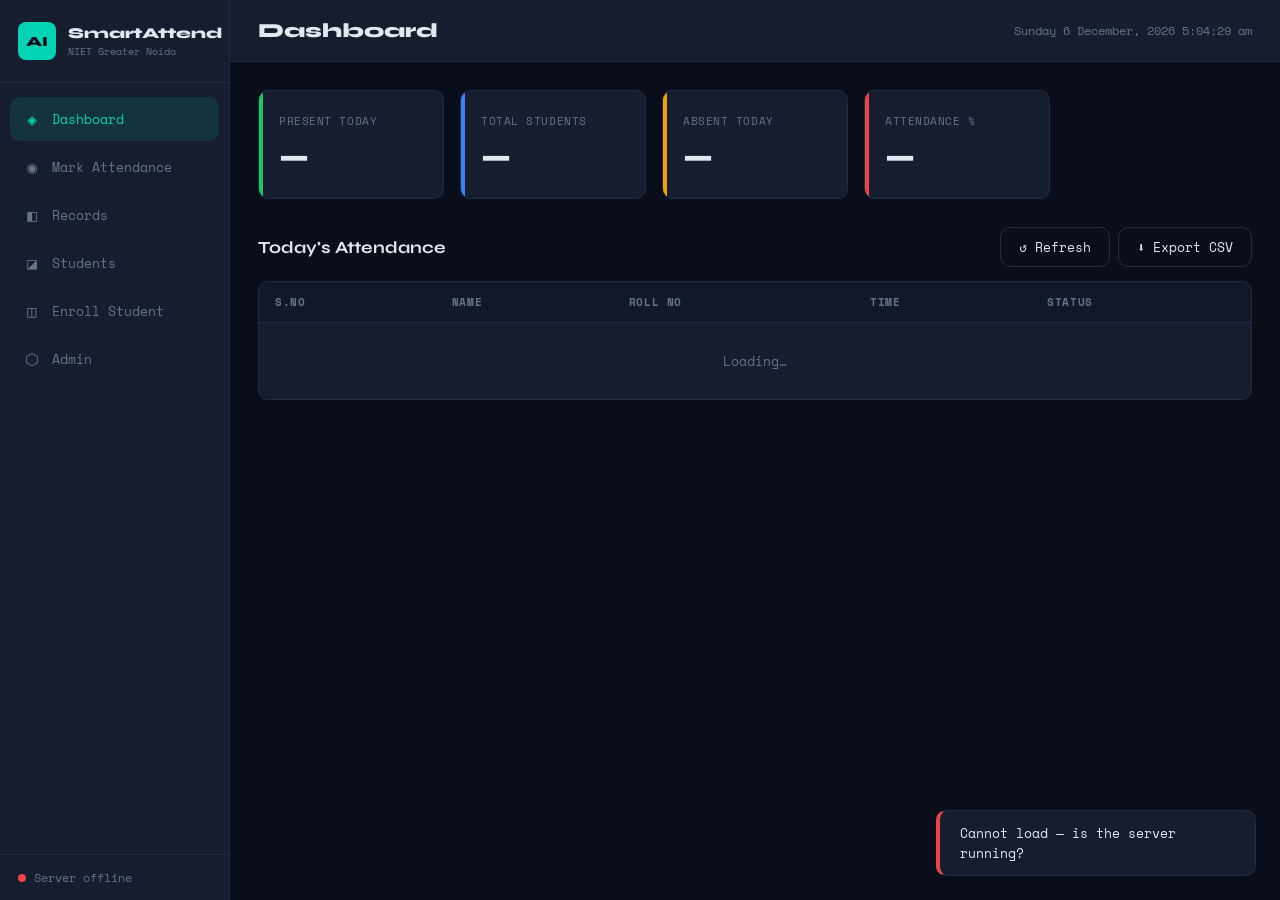
==== attendance_system/frontend/index.html @ 53f61079 "Add files via upload" ====
<!DOCTYPE html>
<html lang="en">
<head>
  <meta charset="UTF-8" />
  <meta name="viewport" content="width=device-width, initial-scale=1.0" />
  <title>AI Smart Attendance — NIET</title>
  <link rel="stylesheet" href="css/style.css" />
  <link rel="preconnect" href="https://fonts.googleapis.com" />
  <link rel="preconnect" href="https://fonts.gstatic.com" crossorigin />
  <link href="https://fonts.googleapis.com/css2?family=Space+Mono:wght@400;700&family=Syne:wght@400;600;800&display=swap" rel="stylesheet" />
</head>
<body>

  <!-- ══ SIDEBAR  -->
  <aside class="sidebar">
    <div class="sidebar__brand">
      <div class="brand-icon">AI</div>
      <div>
        <p class="brand-title">SmartAttend</p>
        <p class="brand-sub">NIET Greater Noida</p>
      </div>
    </div>
    <nav class="sidebar__nav">
      <a href="#" class="nav-item active" data-page="dashboard"><span class="nav-icon">◈</span>Dashboard</a>
      <a href="#" class="nav-item" data-page="camera"><span class="nav-icon">◉</span>Mark Attendance</a>
      <a href="#" class="nav-item" data-page="records"><span class="nav-icon">◧</span>Records</a>
      <a href="#" class="nav-item" data-page="students"><span class="nav-icon">◪</span>Students</a>
      <a href="#" class="nav-item" data-page="enroll"><span class="nav-icon">◫</span>Enroll Student</a>
      <a href="#" class="nav-item" data-page="admin"><span class="nav-icon">⬡</span>Admin</a>
    </nav>
    <div class="sidebar__footer">
      <div class="status-dot" id="serverStatus"></div>
      <span id="serverStatusText">Connecting…</span>
    </div>
  </aside>

  <!-- ══ MAIN  -->
  <main class="main">
    <header class="topbar">
      <h1 class="topbar__title" id="pageTitle">Dashboard</h1>
      <div class="topbar__date" id="liveClock"></div>
    </header>

    <!-- ══ PAGE: DASHBOARD  -->
    <section class="page active" id="page-dashboard">
      <div class="stat-grid">
        <div class="stat-card stat-card--green">
          <p class="stat-label">Present Today</p>
          <p class="stat-value" id="statPresent">—</p>
        </div>
        <div class="stat-card stat-card--blue">
          <p class="stat-label">Total Students</p>
          <p class="stat-value" id="statTotal">—</p>
        </div>
        <div class="stat-card stat-card--amber">
          <p class="stat-label">Absent Today</p>
          <p class="stat-value" id="statAbsent">—</p>
        </div>
        <div class="stat-card stat-card--red">
          <p class="stat-label">Attendance %</p>
          <p class="stat-value" id="statPct">—</p>
        </div>
      </div>
      <div class="section-header">
        <h2>Today's Attendance</h2>
        <div style="display:flex;gap:8px">
          <button class="btn btn--ghost" onclick="loadTodayAttendance()">↺ Refresh</button>
          <button class="btn btn--ghost" onclick="exportToday()">⬇ Export CSV</button>
        </div>
      </div>
      <div class="table-wrap">
        <table class="data-table">
          <thead><tr><th>S.No</th><th>Name</th><th>Roll No</th><th>Time</th><th>Status</th></tr></thead>
          <tbody id="dashTableBody"><tr><td colspan="5" class="empty-row">Loading…</td></tr></tbody>
        </table>
      </div>
    </section>

    <!-- ══ PAGE: MARK ATTENDANCE (AUTO MODE) -->
    <section class="page" id="page-camera">
      <div class="camera-layout">

        <!-- Left: camera feed -->
        <div class="camera-box">
          <video id="webcam" autoplay playsinline style="display:none"></video>
          <canvas id="snapshot" style="display:none"></canvas>
          <canvas id="overlayCanvas" class="overlay-canvas" style="display:none"></canvas>
          <div class="camera-overlay" id="cameraOverlay">
            <div class="cam-idle-icon">◉</div>
            <p>Click "Start Camera" to begin</p>
            <p style="font-size:11px;margin-top:6px;color:var(--muted)">Attendance marks automatically</p>
          </div>

          <!-- Live status bar at bottom of camera -->
          <div class="cam-statusbar" id="camStatusBar" style="display:none">
            <span id="camStatusText">Scanning…</span>
            <span id="camTimer" class="cam-timer">3s</span>
          </div>
        </div>

        <!-- Right: controls + live results -->
        <div class="camera-controls">
          <div class="auto-mode-badge">
            <span class="pulse-dot"></span>
            AUTO MODE — No button needed
          </div>

          <button class="btn btn--primary btn--full" id="btnStartCam" onclick="startCamera()">▶ Start Camera</button>
          <button class="btn btn--danger  btn--full" id="btnStopCam"  onclick="stopCamera()" disabled>■ Stop Camera</button>

          <!-- Interval selector -->
          <div class="interval-row">
            <label>Scan every:</label>
            <select id="scanInterval">
              <option value="2000">2 seconds</option>
              <option value="3000" selected>3 seconds</option>
              <option value="5000">5 seconds</option>
              <option value="10000">10 seconds</option>
            </select>
          </div>

          <!-- Live log -->
          <div class="live-log-box">
            <p class="result-title">📋 Live Recognition Log</p>
            <div id="liveLog">
              <p class="empty-hint">Start camera to see live results here…</p>
            </div>
          </div>

          <!-- Session summary -->
          <div class="session-box" id="sessionBox" style="display:none">
            <p class="result-title">✅ Session Summary</p>
            <div id="sessionSummary"></div>
          </div>
        </div>
      </div>
    </section>

    <!-- ══ PAGE: RECORDS  -->
    <section class="page" id="page-records">
      <div class="filter-bar">
        <label>Filter by date:
          <input type="date" id="filterDate" onchange="loadAttendanceRecords()" />
        </label>
        <button class="btn btn--ghost" onclick="clearDateFilter()">Show All</button>
        <button class="btn btn--ghost" onclick="exportRecords()">⬇ Export CSV</button>
      </div>
      <div class="table-wrap">
        <table class="data-table">
          <thead><tr><th>S.No</th><th>Name</th><th>Roll No</th><th>Date</th><th>Time</th><th>Status</th></tr></thead>
          <tbody id="recordsBody"><tr><td colspan="6" class="empty-row">Select a date or click Show All</td></tr></tbody>
        </table>
      </div>
    </section>

    <!-- ══ PAGE: STUDENTS LIST  -->
    <section class="page" id="page-students">
      <div class="section-header">
        <h2>Enrolled Students</h2>
        <button class="btn btn--primary" onclick="toggleAddForm()">+ Add Student</button>
      </div>
      <div class="add-form" id="addForm" style="display:none">
        <h3>Add New Student</h3>
        <div class="form-row">
          <input type="text" id="newName"    placeholder="Full Name" />
          <input type="text" id="newRoll"    placeholder="Roll Number" />
          <button class="btn btn--success" onclick="addStudent()">Save</button>
        </div>
        <p class="form-hint">After saving → go to <strong>Enroll Student</strong> page to capture face photos → then <strong>Admin → Retrain</strong>.</p>
      </div>
      <div class="table-wrap">
        <table class="data-table">
          <thead>
            <tr>
              <th>S.No</th><th>Name</th><th>Roll No</th>
              <th>Present Days</th><th>Attendance %</th><th>Last Seen</th><th>Action</th>
            </tr>
          </thead>
          <tbody id="studentsBody"><tr><td colspan="7" class="empty-row">Loading…</td></tr></tbody>
        </table>
      </div>
    </section>

    <!-- ══ PAGE: INDIVIDUAL STUDENT PROFILE  -->
    <section class="page" id="page-profile">
      <div class="profile-back">
        <button class="btn btn--ghost" onclick="navigateTo('students')">← Back to Students</button>
      </div>

      <!-- Profile header -->
      <div class="profile-header" id="profileHeader">
        <div class="profile-avatar" id="profileAvatar">?</div>
        <div class="profile-info">
          <h2 id="profileName">—</h2>
          <p id="profileRoll" style="color:var(--muted);font-size:13px">—</p>
        </div>
      </div>

      <!-- Stats row -->
      <div class="stat-grid" style="margin-top:20px">
        <div class="stat-card stat-card--green">
          <p class="stat-label">Days Present</p>
          <p class="stat-value" id="profilePresent">—</p>
        </div>
        <div class="stat-card stat-card--blue">
          <p class="stat-label">Working Days</p>
          <p class="stat-value" id="profileWorking">—</p>
        </div>
        <div class="stat-card stat-card--amber">
          <p class="stat-label">Attendance %</p>
          <p class="stat-value" id="profilePct">—</p>
        </div>
        <div class="stat-card stat-card--red">
          <p class="stat-label">Last Seen</p>
          <p class="stat-value" style="font-size:18px" id="profileLastSeen">—</p>
        </div>
      </div>

      <!-- Percentage bar -->
      <div class="pct-bar-wrap">
        <div class="pct-bar-track">
          <div class="pct-bar-fill" id="profilePctBar" style="width:0%"></div>
        </div>
        <span id="profilePctLabel">0%</span>
      </div>

      <!-- Monthly breakdown -->
      <div class="section-header" style="margin-top:24px">
        <h2>Monthly Breakdown</h2>
        <button class="btn btn--ghost" onclick="exportStudentCSV()">⬇ Export CSV</button>
      </div>
      <div class="table-wrap" style="margin-bottom:24px">
        <table class="data-table">
          <thead><tr><th>Month</th><th>Days Present</th></tr></thead>
          <tbody id="profileMonthly"><tr><td colspan="2" class="empty-row">—</td></tr></tbody>
        </table>
      </div>

      <!-- Full history -->
      <div class="section-header">
        <h2>Full Attendance History</h2>
      </div>
      <div class="table-wrap">
        <table class="data-table">
          <thead><tr><th>S.No</th><th>Date</th><th>Day</th><th>Time</th><th>Status</th></tr></thead>
          <tbody id="profileHistory"><tr><td colspan="5" class="empty-row">Loading…</td></tr></tbody>
        </table>
      </div>
    </section>

    <!-- ══ PAGE: ENROLL  -->
    <section class="page" id="page-enroll">
      <div class="enroll-layout">
        <div class="camera-box">
          <video id="enrollWebcam" autoplay playsinline style="display:none"></video>
          <canvas id="enrollCanvas" style="display:none"></canvas>
          <img id="enrollPreview" style="display:none;width:100%;height:100%;object-fit:cover" alt="Preview" />
          <div class="camera-overlay" id="enrollOverlay"><p>Camera inactive</p></div>
        </div>
        <div class="camera-controls">
          <h3 style="font-family:var(--font-h);font-size:15px;margin-bottom:4px">Enroll Student Face</h3>
          <p class="form-hint" style="margin-bottom:12px">Capture 5+ photos per student. Different angles work best.</p>
          <input type="text" id="enrollRoll" placeholder="Roll Number" class="full-input" />
          <button class="btn btn--primary btn--full" id="btnEnrollStart" onclick="startEnrollCam()">▶ Start Camera</button>
          <button class="btn btn--danger  btn--full" id="btnEnrollStop"  onclick="stopEnrollCam()" disabled>■ Stop</button>
          <button class="btn btn--success btn--full" id="btnEnrollSnap"  onclick="enrollSnap()" disabled>📸 Capture Photo</button>
          <div class="result-box" style="margin-top:12px">
            <p class="result-title">Photo Count</p>
            <div id="enrollStatus"><p class="empty-hint">Enter roll number and start camera.</p></div>
          </div>
        </div>
      </div>
    </section>

    <!-- ══ PAGE: ADMIN  -->
    <section class="page" id="page-admin">
      <div class="admin-grid">
        <div class="admin-card">
          <h3>🔄 Retrain Face Model</h3>
          <p>Re-encodes all faces in <code>dataset/</code>. Run after enrolling new students.</p>
          <button class="btn btn--primary" id="btnRetrain" onclick="retrain()">Start Retraining</button>
          <pre id="retrainLog" class="log-box" style="display:none"></pre>
        </div>
        <div class="admin-card">
          <h3>📊 System Stats</h3>
          <div id="adminStats"><p class="empty-hint">Loading…</p></div>
          <button class="btn btn--ghost" style="margin-top:12px" onclick="loadAdminStats()">↺ Refresh</button>
        </div>
        <div class="admin-card">
          <h3>⬇ Export All Attendance</h3>
          <p>Download complete attendance history as CSV.</p>
          <button class="btn btn--ghost" onclick="window.location='/api/export/attendance'">Download CSV</button>
        </div>
        <div class="admin-card">
          <h3>⚙ Configuration</h3>
          <p>Edit <code>backend/config.py</code> to change MySQL credentials, face recognition tolerance, Flask port.</p>
        </div>
      </div>
    </section>

  </main>

  <div class="toast" id="toast"></div>
  <script src="js/app.js"></script>
</body>
</html>
---- attendance_system/frontend/css/style.css ----
/* frontend/css/style.css
   Palette: deep navy + electric teal + warm amber accent
   Font: Syne (headings) + Space Mono (data)
*/

/* ── Reset & variables ─────────────────────────────────────── */
*, *::before, *::after { box-sizing: border-box; margin: 0; padding: 0; }

:root {
  --navy:    #0a0e1a;
  --navy2:   #111827;
  --panel:   #161d2e;
  --border:  #1e2d47;
  --teal:    #00d4b4;
  --teal2:   #00a88f;
  --amber:   #f59e0b;
  --red:     #ef4444;
  --green:   #22c55e;
  --blue:    #3b82f6;
  --text:    #e2e8f0;
  --muted:   #64748b;
  --font-h:  'Syne', sans-serif;
  --font-m:  'Space Mono', monospace;
  --radius:  10px;
  --sidebar: 230px;
}

html, body {
  height: 100%;
  background: var(--navy);
  color: var(--text);
  font-family: var(--font-m);
  font-size: 14px;
}

/* ── Layout ─────────────────────────────────────────────────── */
body { display: flex; min-height: 100vh; }

.sidebar {
  width: var(--sidebar);
  min-height: 100vh;
  background: var(--panel);
  border-right: 1px solid var(--border);
  display: flex;
  flex-direction: column;
  position: fixed;
  top: 0; left: 0; bottom: 0;
  z-index: 100;
}

.main {
  margin-left: var(--sidebar);
  flex: 1;
  min-height: 100vh;
  display: flex;
  flex-direction: column;
  background: var(--navy);
}

/* ── Sidebar brand ──────────────────────────────────────────── */
.sidebar__brand {
  padding: 22px 18px;
  display: flex;
  align-items: center;
  gap: 12px;
  border-bottom: 1px solid var(--border);
}
.brand-icon {
  width: 38px; height: 38px;
  background: var(--teal);
  color: var(--navy);
  display: grid; place-items: center;
  font-family: var(--font-h);
  font-weight: 800;
  font-size: 14px;
  border-radius: 8px;
  flex-shrink: 0;
}
.brand-title { font-family: var(--font-h); font-weight: 800; font-size: 15px; color: var(--text); }
.brand-sub   { font-size: 10px; color: var(--muted); margin-top: 2px; }

/* ── Sidebar nav ────────────────────────────────────────────── */
.sidebar__nav { padding: 14px 10px; flex: 1; display: flex; flex-direction: column; gap: 4px; }

.nav-item {
  display: flex; align-items: center; gap: 10px;
  padding: 10px 12px;
  border-radius: var(--radius);
  color: var(--muted);
  text-decoration: none;
  font-size: 13px;
  transition: background .15s, color .15s;
}
.nav-item:hover { background: var(--border); color: var(--text); }
.nav-item.active { background: rgba(0,212,180,.12); color: var(--teal); }
.nav-icon { font-size: 16px; width: 20px; text-align: center; }

/* ── Sidebar footer ─────────────────────────────────────────── */
.sidebar__footer {
  padding: 14px 18px;
  border-top: 1px solid var(--border);
  display: flex; align-items: center; gap: 8px;
  font-size: 12px; color: var(--muted);
}
.status-dot {
  width: 8px; height: 8px; border-radius: 50%;
  background: var(--muted); transition: background .3s;
}
.status-dot.online  { background: var(--green); box-shadow: 0 0 6px var(--green); }
.status-dot.offline { background: var(--red); }

/* ── Topbar ─────────────────────────────────────────────────── */
.topbar {
  padding: 18px 28px;
  border-bottom: 1px solid var(--border);
  display: flex; justify-content: space-between; align-items: center;
  background: var(--panel);
  position: sticky; top: 0; z-index: 50;
}
.topbar__title { font-family: var(--font-h); font-weight: 800; font-size: 20px; }
.topbar__date  { font-size: 12px; color: var(--muted); }

/* ── Pages ──────────────────────────────────────────────────── */
.page { display: none; padding: 28px; }
.page.active { display: block; }

/* ── Stat grid ──────────────────────────────────────────────── */
.stat-grid {
  display: grid;
  grid-template-columns: repeat(auto-fill, minmax(180px, 1fr));
  gap: 16px;
  margin-bottom: 28px;
}
.stat-card {
  background: var(--panel);
  border: 1px solid var(--border);
  border-radius: var(--radius);
  padding: 22px 20px;
  position: relative;
  overflow: hidden;
}
.stat-card::after {
  content: '';
  position: absolute; top: 0; left: 0;
  width: 4px; height: 100%;
}
.stat-card--green::after { background: var(--green); }
.stat-card--blue::after  { background: var(--blue); }
.stat-card--amber::after { background: var(--amber); }
.stat-card--red::after   { background: var(--red); }

.stat-label { font-size: 11px; color: var(--muted); text-transform: uppercase; letter-spacing: .05em; margin-bottom: 8px; }
.stat-value { font-family: var(--font-h); font-weight: 800; font-size: 32px; }

/* ── Section header ─────────────────────────────────────────── */
.section-header {
  display: flex; justify-content: space-between; align-items: center;
  margin-bottom: 14px;
}
.section-header h2 { font-family: var(--font-h); font-size: 17px; }

/* ── Table ──────────────────────────────────────────────────── */
.table-wrap {
  background: var(--panel);
  border: 1px solid var(--border);
  border-radius: var(--radius);
  overflow: auto;
}
.data-table { width: 100%; border-collapse: collapse; }
.data-table thead { background: var(--navy2); }
.data-table th {
  padding: 12px 16px;
  text-align: left;
  font-size: 11px;
  text-transform: uppercase;
  letter-spacing: .06em;
  color: var(--muted);
  white-space: nowrap;
}
.data-table td {
  padding: 11px 16px;
  border-top: 1px solid var(--border);
  font-size: 13px;
}
.data-table tr:hover td { background: rgba(255,255,255,.025); }
.empty-row { text-align: center; color: var(--muted); padding: 28px !important; }

.badge {
  display: inline-block;
  padding: 2px 10px;
  border-radius: 20px;
  font-size: 11px;
  font-weight: 700;
}
.badge--present { background: rgba(34,197,94,.15); color: var(--green); }
.badge--absent  { background: rgba(239,68,68,.15);  color: var(--red); }

/* ── Buttons ────────────────────────────────────────────────── */
.btn {
  display: inline-flex; align-items: center; gap: 6px;
  padding: 9px 18px;
  border-radius: var(--radius);
  border: none; cursor: pointer;
  font-family: var(--font-m);
  font-size: 13px;
  transition: opacity .15s, transform .1s;
}
.btn:hover  { opacity: .88; }
.btn:active { transform: scale(.97); }
.btn:disabled { opacity: .4; cursor: not-allowed; transform: none; }

.btn--primary { background: var(--teal);  color: var(--navy); font-weight: 700; }
.btn--success { background: var(--green); color: var(--navy); font-weight: 700; }
.btn--danger  { background: var(--red);   color: #fff; }
.btn--ghost   {
  background: transparent;
  border: 1px solid var(--border);
  color: var(--text);
}

/* ── Camera page ─────────────────────────────────────────────── */
.camera-layout {
  display: grid;
  grid-template-columns: 1fr 300px;
  gap: 24px;
  align-items: start;
}
@media (max-width: 800px) {
  .camera-layout { grid-template-columns: 1fr; }
}

.camera-box {
  position: relative;
  background: var(--navy2);
  border: 1px solid var(--border);
  border-radius: var(--radius);
  overflow: hidden;
  aspect-ratio: 4/3;
}
.camera-box video,
.camera-box .annotated-img {
  width: 100%; height: 100%; object-fit: cover; display: block;
}
.camera-overlay {
  position: absolute; inset: 0;
  display: grid; place-items: center;
  color: var(--muted); font-size: 13px;
  background: var(--navy2);
  transition: opacity .3s;
}
.camera-overlay.hidden { opacity: 0; pointer-events: none; }

.camera-controls {
  background: var(--panel);
  border: 1px solid var(--border);
  border-radius: var(--radius);
  padding: 20px;
  display: flex; flex-direction: column; gap: 12px;
}

.result-box {
  margin-top: 8px;
  background: var(--navy2);
  border: 1px solid var(--border);
  border-radius: var(--radius);
  padding: 14px;
  min-height: 80px;
}
.result-title { font-size: 11px; text-transform: uppercase; letter-spacing: .06em; color: var(--muted); margin-bottom: 10px; }

.result-item {
  display: flex; justify-content: space-between; align-items: center;
  padding: 6px 0;
  border-bottom: 1px solid var(--border);
  font-size: 12px;
}
.result-item:last-child { border-bottom: none; }
.result-item .r-name { font-weight: 700; color: var(--text); }
.result-item .r-roll { color: var(--muted); font-size: 11px; }
.result-status-marked    { color: var(--green); }
.result-status-already   { color: var(--amber); }
.result-status-unknown   { color: var(--red); }

/* ── Records filter ─────────────────────────────────────────── */
.filter-bar {
  display: flex; align-items: center; gap: 14px;
  margin-bottom: 16px;
  font-size: 13px;
}
.filter-bar input[type="date"] {
  background: var(--panel);
  border: 1px solid var(--border);
  color: var(--text);
  border-radius: var(--radius);
  padding: 7px 12px;
  font-family: var(--font-m);
  font-size: 13px;
  margin-left: 8px;
}

/* ── Add form ───────────────────────────────────────────────── */
.add-form {
  background: var(--panel);
  border: 1px solid var(--border);
  border-radius: var(--radius);
  padding: 20px;
  margin-bottom: 20px;
}
.add-form h3 { font-family: var(--font-h); font-size: 14px; margin-bottom: 14px; }
.form-row {
  display: flex; flex-wrap: wrap; gap: 10px; align-items: center;
}
.form-row input {
  flex: 1; min-width: 160px;
  background: var(--navy2);
  border: 1px solid var(--border);
  color: var(--text);
  border-radius: var(--radius);
  padding: 9px 12px;
  font-family: var(--font-m);
  font-size: 13px;
}
.form-row input:focus { outline: none; border-color: var(--teal); }
.form-hint { font-size: 11px; color: var(--muted); margin-top: 10px; }
.form-hint code {
  background: var(--navy2); padding: 1px 5px;
  border-radius: 4px; color: var(--teal);
}

/* ── Toast ──────────────────────────────────────────────────── */
.toast {
  position: fixed; bottom: 24px; right: 24px;
  background: var(--panel);
  border: 1px solid var(--border);
  border-left: 4px solid var(--teal);
  color: var(--text);
  padding: 12px 20px;
  border-radius: var(--radius);
  font-size: 13px;
  opacity: 0; pointer-events: none;
  transform: translateY(8px);
  transition: all .25s;
  z-index: 9999;
  max-width: 320px;
}
.toast.show {
  opacity: 1; transform: translateY(0); pointer-events: auto;
}
.toast.error { border-left-color: var(--red); }

/* ── Extra pages added in v2 ────────────────────────────────── */

.toggle-row {
  display: flex; align-items: center; gap: 10px;
  font-size: 13px; color: var(--muted); cursor: pointer;
}
.toggle-row input { accent-color: var(--teal); width: 16px; height: 16px; }

.empty-hint { color: var(--muted); font-size: 12px; }

/* Enroll page */
.enroll-layout {
  display: grid;
  grid-template-columns: 1fr 300px;
  gap: 24px;
  align-items: start;
}
@media (max-width: 800px) { .enroll-layout { grid-template-columns: 1fr; } }

/* Admin page */
.admin-grid {
  display: grid;
  grid-template-columns: repeat(auto-fill, minmax(300px, 1fr));
  gap: 20px;
}
.admin-card {
  background: var(--panel);
  border: 1px solid var(--border);
  border-radius: var(--radius);
  padding: 22px;
}
.admin-card h3 {
  font-family: var(--font-h);
  font-size: 15px;
  margin-bottom: 10px;
}
.admin-card p {
  font-size: 13px;
  color: var(--muted);
  margin-bottom: 14px;
  line-height: 1.6;
}
.admin-card code {
  background: var(--navy2); padding: 1px 5px;
  border-radius: 4px; color: var(--teal); font-size: 12px;
}

.log-box {
  margin-top: 14px;
  background: var(--navy);
  border: 1px solid var(--border);
  border-radius: var(--radius);
  padding: 12px;
  font-size: 11px;
  color: var(--teal);
  max-height: 220px;
  overflow-y: auto;
  white-space: pre-wrap;
  word-break: break-all;
}

.stats-list { list-style: none; padding: 0; }
.stats-list li {
  display: flex; justify-content: space-between;
  padding: 7px 0;
  border-bottom: 1px solid var(--border);
  font-size: 13px;
}
.stats-list li:last-child { border-bottom: none; }
.stats-list .s-val { font-weight: 700; color: var(--teal); }

.photo-bar {
  display: flex; gap: 6px; align-items: center;
  margin: 4px 0;
}
.photo-dot {
  width: 12px; height: 12px; border-radius: 50%;
  background: var(--border);
  transition: background .2s;
}
.photo-dot.filled { background: var(--teal); }

/* ══ AUTO MODE CAMERA PAGE ══════════════════════════════════ */
.btn--full { width: 100%; justify-content: center; }

.auto-mode-badge {
  display: flex; align-items: center; gap: 8px;
  background: rgba(0,212,180,.1);
  border: 1px solid rgba(0,212,180,.3);
  border-radius: var(--radius);
  padding: 8px 14px;
  font-size: 11px; font-weight: 700;
  color: var(--teal);
  letter-spacing: .05em;
  text-transform: uppercase;
}

.pulse-dot {
  width: 8px; height: 8px; border-radius: 50%;
  background: var(--teal);
  animation: pulse 1.4s ease-in-out infinite;
  flex-shrink: 0;
}
@keyframes pulse {
  0%,100% { transform: scale(1);   opacity: 1; }
  50%      { transform: scale(1.5); opacity: .5; }
}

.interval-row {
  display: flex; align-items: center; justify-content: space-between;
  font-size: 13px; color: var(--muted);
}
.interval-row select {
  background: var(--navy2);
  border: 1px solid var(--border);
  color: var(--text);
  border-radius: var(--radius);
  padding: 6px 10px;
  font-family: var(--font-m);
  font-size: 12px;
}

.live-log-box {
  background: var(--navy2);
  border: 1px solid var(--border);
  border-radius: var(--radius);
  padding: 12px;
  max-height: 240px;
  overflow-y: auto;
}

.log-entry {
  display: flex; align-items: flex-start; gap: 8px;
  padding: 5px 0;
  border-bottom: 1px solid var(--border);
  font-size: 12px;
  animation: fadeIn .3s ease;
}
.log-entry:last-child { border-bottom: none; }
@keyframes fadeIn { from { opacity:0; transform:translateY(-4px); } to { opacity:1; transform:none; } }

.log-entry .log-time  { color: var(--muted); flex-shrink:0; font-size:11px; margin-top:1px; }
.log-entry .log-name  { font-weight: 700; }
.log-entry .log-roll  { color: var(--muted); font-size: 11px; }
.log-marked   .log-name { color: var(--green); }
.log-already  .log-name { color: var(--amber); }
.log-unknown  .log-name { color: var(--red);   }

.cam-statusbar {
  position: absolute; bottom: 0; left: 0; right: 0;
  background: rgba(10,14,26,.85);
  padding: 6px 14px;
  display: flex; justify-content: space-between; align-items: center;
  font-size: 12px;
}
.cam-timer {
  background: var(--teal); color: var(--navy);
  border-radius: 4px; padding: 1px 7px;
  font-weight: 700; font-size: 11px;
  min-width: 28px; text-align: center;
}

.overlay-canvas {
  position: absolute; top: 0; left: 0;
  width: 100%; height: 100%;
  pointer-events: none;
}

.cam-idle-icon {
  font-size: 40px; color: var(--border);
  margin-bottom: 8px;
}

.session-box {
  background: rgba(34,197,94,.08);
  border: 1px solid rgba(34,197,94,.2);
  border-radius: var(--radius);
  padding: 12px;
}
.session-item {
  font-size: 12px; padding: 3px 0;
  color: var(--green);
}

/* ══ STUDENT PROFILE PAGE ════════════════════════════════════ */
.profile-back { margin-bottom: 16px; }

.profile-header {
  display: flex; align-items: center; gap: 18px;
  background: var(--panel);
  border: 1px solid var(--border);
  border-radius: var(--radius);
  padding: 20px 24px;
}
.profile-avatar {
  width: 56px; height: 56px; border-radius: 50%;
  background: var(--teal);
  color: var(--navy);
  display: grid; place-items: center;
  font-family: var(--font-h);
  font-weight: 800; font-size: 22px;
  flex-shrink: 0;
}
.profile-info h2 { font-family: var(--font-h); font-size: 20px; }

.pct-bar-wrap {
  display: flex; align-items: center; gap: 12px;
  margin-top: 16px;
}
.pct-bar-track {
  flex: 1; height: 10px;
  background: var(--border);
  border-radius: 99px;
  overflow: hidden;
}
.pct-bar-fill {
  height: 100%; border-radius: 99px;
  background: linear-gradient(90deg, var(--teal), var(--green));
  transition: width .8s cubic-bezier(.4,0,.2,1);
}
.pct-bar-wrap span {
  font-family: var(--font-h);
  font-weight: 800; font-size: 15px;
  color: var(--teal); min-width: 44px;
}

/* Attendance % color coding in students table */
.pct-high   { color: var(--green); font-weight: 700; }
.pct-medium { color: var(--amber); font-weight: 700; }
.pct-low    { color: var(--red);   font-weight: 700; }

.view-btn {
  background: rgba(0,212,180,.12);
  border: 1px solid rgba(0,212,180,.25);
  color: var(--teal);
  border-radius: 6px; padding: 4px 12px;
  font-size: 12px; cursor: pointer;
  font-family: var(--font-m);
  transition: background .15s;
}
.view-btn:hover { background: rgba(0,212,180,.25); }

/* full-input for enroll page */
.full-input {
  width: 100%;
  background: var(--navy2);
  border: 1px solid var(--border);
  color: var(--text);
  border-radius: var(--radius);
  padding: 9px 12px;
  font-family: var(--font-m);
  font-size: 13px;
  margin-bottom: 10px;
  display: block;
}
.full-input:focus { outline: none; border-color: var(--teal); }

/* Day name in history */
.day-name { color: var(--muted); font-size: 11px; }
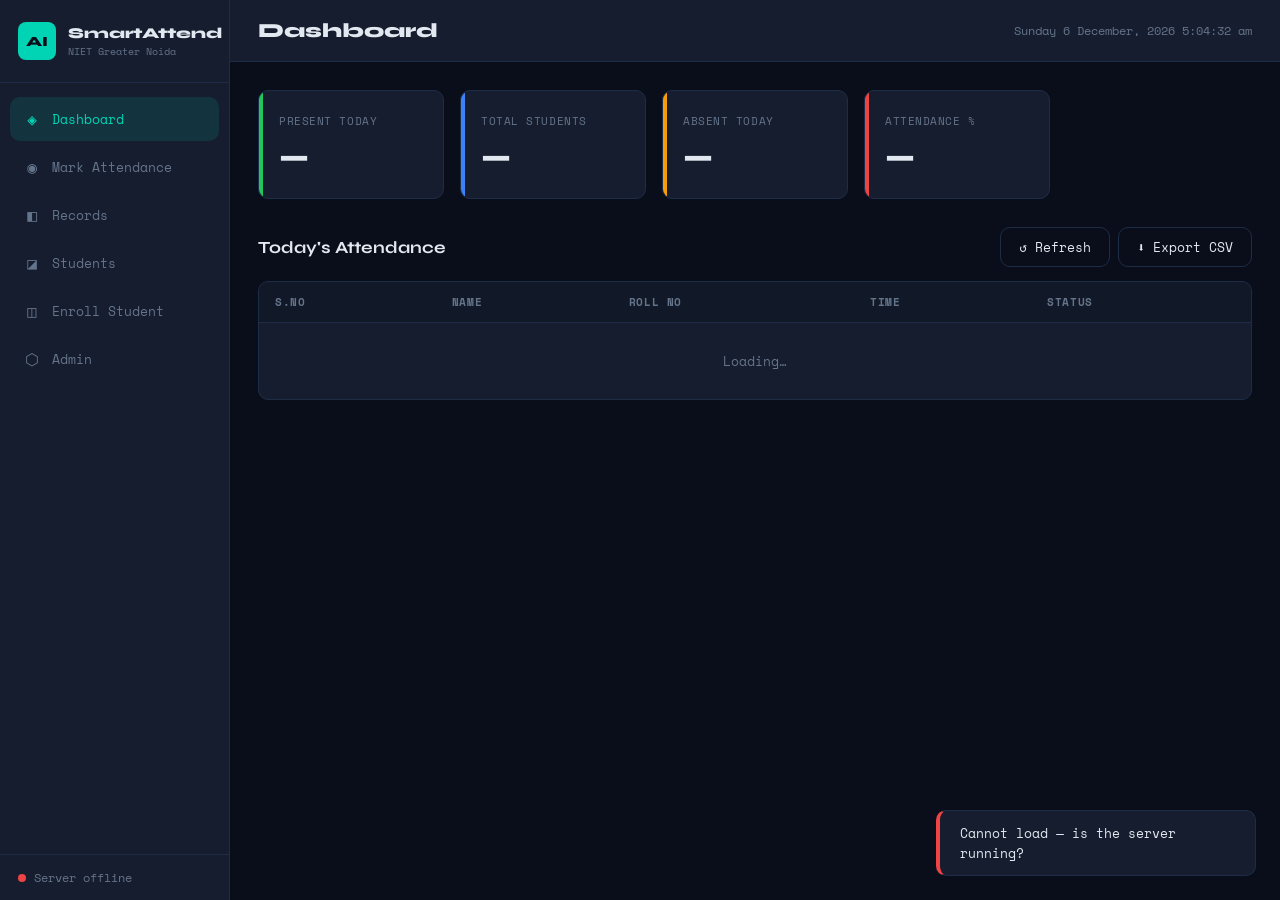
==== commit 3e3dd2a1: "Clean up index.html by removing comments Removed commented sections for better readability." ====
--- a/attendance_system/frontend/index.html
+++ b/attendance_system/frontend/index.html
@@ -11,7 +11,6 @@
 </head>
 <body>
 
-  <!-- ══ SIDEBAR  -->
   <aside class="sidebar">
     <div class="sidebar__brand">
       <div class="brand-icon">AI</div>
@@ -34,14 +33,12 @@
     </div>
   </aside>
 
-  <!-- ══ MAIN  -->
   <main class="main">
     <header class="topbar">
       <h1 class="topbar__title" id="pageTitle">Dashboard</h1>
       <div class="topbar__date" id="liveClock"></div>
     </header>
 
-    <!-- ══ PAGE: DASHBOARD  -->
     <section class="page active" id="page-dashboard">
       <div class="stat-grid">
         <div class="stat-card stat-card--green">
@@ -76,11 +73,9 @@
       </div>
     </section>
 
-    <!-- ══ PAGE: MARK ATTENDANCE (AUTO MODE) -->
     <section class="page" id="page-camera">
       <div class="camera-layout">
 
-        <!-- Left: camera feed -->
         <div class="camera-box">
           <video id="webcam" autoplay playsinline style="display:none"></video>
           <canvas id="snapshot" style="display:none"></canvas>
@@ -91,14 +86,12 @@
             <p style="font-size:11px;margin-top:6px;color:var(--muted)">Attendance marks automatically</p>
           </div>
 
-          <!-- Live status bar at bottom of camera -->
           <div class="cam-statusbar" id="camStatusBar" style="display:none">
             <span id="camStatusText">Scanning…</span>
             <span id="camTimer" class="cam-timer">3s</span>
           </div>
         </div>
 
-        <!-- Right: controls + live results -->
         <div class="camera-controls">
           <div class="auto-mode-badge">
             <span class="pulse-dot"></span>
@@ -108,7 +101,6 @@
           <button class="btn btn--primary btn--full" id="btnStartCam" onclick="startCamera()">▶ Start Camera</button>
           <button class="btn btn--danger  btn--full" id="btnStopCam"  onclick="stopCamera()" disabled>■ Stop Camera</button>
 
-          <!-- Interval selector -->
           <div class="interval-row">
             <label>Scan every:</label>
             <select id="scanInterval">
@@ -119,7 +111,6 @@
             </select>
           </div>
 
-          <!-- Live log -->
           <div class="live-log-box">
             <p class="result-title">📋 Live Recognition Log</p>
             <div id="liveLog">
@@ -127,7 +118,6 @@
             </div>
           </div>
 
-          <!-- Session summary -->
           <div class="session-box" id="sessionBox" style="display:none">
             <p class="result-title">✅ Session Summary</p>
             <div id="sessionSummary"></div>
@@ -136,7 +126,6 @@
       </div>
     </section>
 
-    <!-- ══ PAGE: RECORDS  -->
     <section class="page" id="page-records">
       <div class="filter-bar">
         <label>Filter by date:
@@ -153,7 +142,6 @@
       </div>
     </section>
 
-    <!-- ══ PAGE: STUDENTS LIST  -->
     <section class="page" id="page-students">
       <div class="section-header">
         <h2>Enrolled Students</h2>
@@ -181,13 +169,11 @@
       </div>
     </section>
 
-    <!-- ══ PAGE: INDIVIDUAL STUDENT PROFILE  -->
     <section class="page" id="page-profile">
       <div class="profile-back">
         <button class="btn btn--ghost" onclick="navigateTo('students')">← Back to Students</button>
       </div>
 
-      <!-- Profile header -->
       <div class="profile-header" id="profileHeader">
         <div class="profile-avatar" id="profileAvatar">?</div>
         <div class="profile-info">
@@ -196,7 +182,6 @@
         </div>
       </div>
 
-      <!-- Stats row -->
       <div class="stat-grid" style="margin-top:20px">
         <div class="stat-card stat-card--green">
           <p class="stat-label">Days Present</p>
@@ -216,7 +201,6 @@
         </div>
       </div>
 
-      <!-- Percentage bar -->
       <div class="pct-bar-wrap">
         <div class="pct-bar-track">
           <div class="pct-bar-fill" id="profilePctBar" style="width:0%"></div>
@@ -224,7 +208,6 @@
         <span id="profilePctLabel">0%</span>
       </div>
 
-      <!-- Monthly breakdown -->
       <div class="section-header" style="margin-top:24px">
         <h2>Monthly Breakdown</h2>
         <button class="btn btn--ghost" onclick="exportStudentCSV()">⬇ Export CSV</button>
@@ -236,7 +219,6 @@
         </table>
       </div>
 
-      <!-- Full history -->
       <div class="section-header">
         <h2>Full Attendance History</h2>
       </div>
@@ -248,7 +230,6 @@
       </div>
     </section>
 
-    <!-- ══ PAGE: ENROLL  -->
     <section class="page" id="page-enroll">
       <div class="enroll-layout">
         <div class="camera-box">
@@ -272,7 +253,6 @@
       </div>
     </section>
 
-    <!-- ══ PAGE: ADMIN  -->
     <section class="page" id="page-admin">
       <div class="admin-grid">
         <div class="admin-card">
